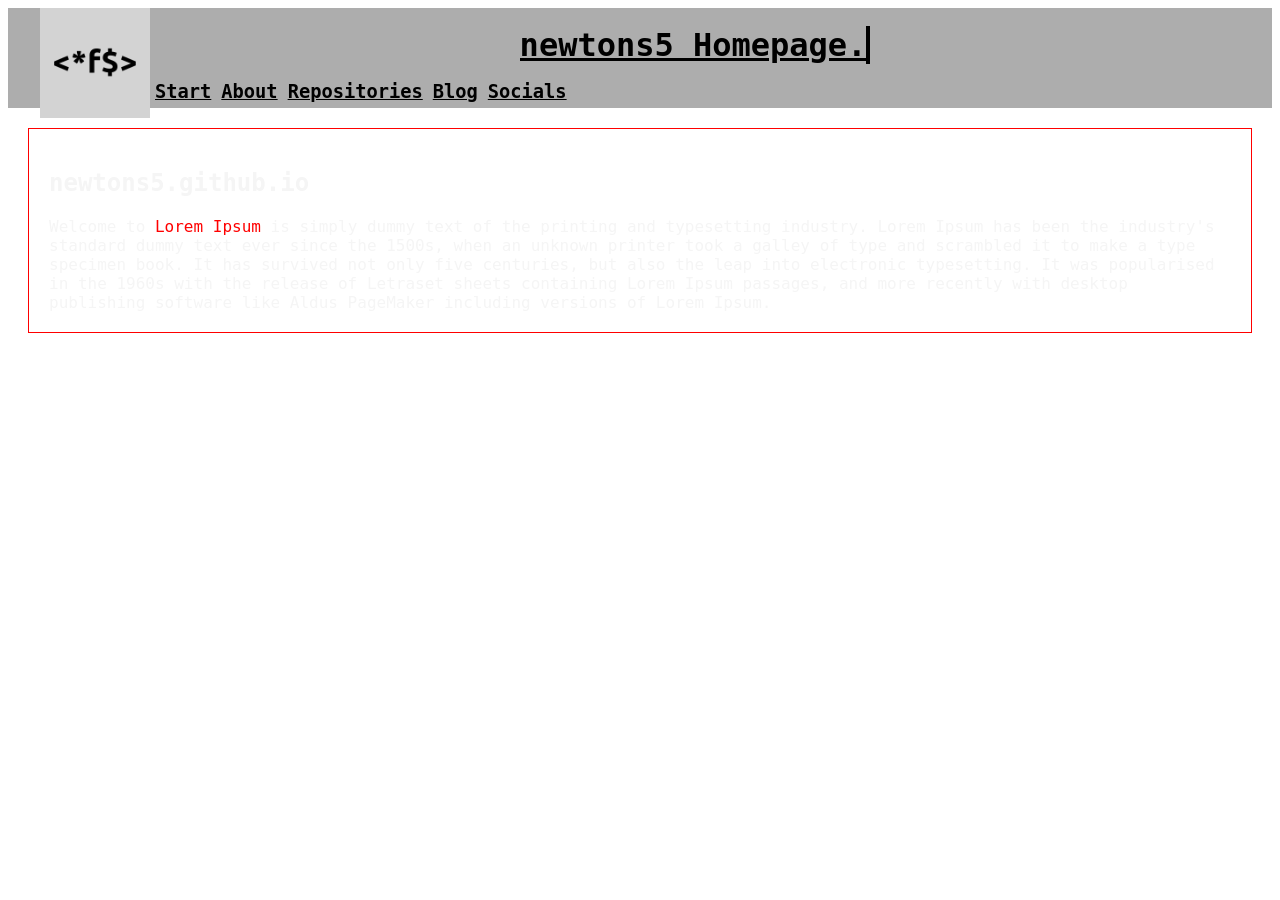
==== index.html @ 7b812e64 "mayor update" ====
<!DOCTYPE html>
<html lang="en">
    <head>
        <title>newtons5</title>
        <link rel="stylesheet" href="style.css">
        <link rel="icon" href="f$.ico" type="image/x-icon">
    </head>

<body>
    <header class="header">
    <div class="inner_header">
        <img class="logo" src="f$.png"/> 
        <h1 class="type-animation">newtons5 Homepage.</h1> 
        <h3 style="float: left;" class="nav"> <a href="index.html">Start</a> </h3>
        <h3 style="float: left;" class="nav"> <a href="about.html">About</a> </h3>
        <h3 style="float: left;" class="nav"> <a href="repositories.html">Repositories</a> </h3>
        <h3 style="float: left;" class="nav"> <a href="blog.html">Blog</a> </h3>
        <h3 style="float: left;" class="nav"> <a href="socials.html">Socials</a> </h3>
     </header>    

        <div class="entry_block"> 
            <h2>newtons5.github.io</h2>
            Welcome to <span style="color: red;">Lorem Ipsum</span> is simply dummy text of the printing and typesetting industry. Lorem Ipsum has been the industry's standard dummy text ever since the 1500s, when an unknown printer took a galley of type and scrambled it to make a type specimen book. It has survived not only five centuries, but also the leap into electronic typesetting. It was popularised in the 1960s with the release of Letraset sheets containing Lorem Ipsum passages, and more recently with desktop publishing software like Aldus PageMaker including versions of Lorem Ipsum.
        </div>




</body>
</html>
---- style.css ----
/*----------HEADER - Base----------*/
.header{
	width: 100%;
	height: 100px;
	display: block;
	background-color: #ADADAD;
}

.inner_header{

	width: 1200px;
	height: 100%;
	display: block;
	margin: 0 auto;
	background-color: #ADADAD;
}

.logo{
	height: 110px;
	float: left;
}


/*----------HEADER - Logo animation----------*/
@keyframes typing {
	from{width: 0}
}

@keyframes blink {
	50% {border-color: transparent;}
}

.type-animation {
	margin: 0 auto;
	position: relative;
	top: 18%;
	text-decoration-line: underline;
	font-family: monospace, times;
	color: black;
	display: block;
	white-space: nowrap;
	border-right: 4px solid;
	width: 18ch;


	animation: typing 2s steps(16),
	blink .5s infinite step-end alternate;
	overflow: hidden;
}


.typewSocial {
	margin: 0 auto;
	position: relative;
	top: 18%;
	text-decoration-line: underline;
	font-family: monospace, times;
	color: black;
	display: block;
	white-space: nowrap;
	border-right: 4px solid;
	width: 17ch;


	animation: typing 2s steps(16),
	blink .5s infinite step-end alternate;
	overflow: hidden;
}


/*----------HEADER - Navigation Anchors----------*/
.nav{
	margin: 0 auto;
	position: relative;
	top: 30%;
	font-family: monospace, times;
	padding: 5px;
	}


.nav a {
	text-decoration: underline; 
	color:black; 
}

.nav a:visited {
	text-decoration: underline; 
	color:black; 
}

.nav a:hover {
	text-decoration: none; 
	color:black; 
}



.entry_block{
	margin: 20px;
	padding: 20px;
	border-style: solid;
	border-width: 1.5px;
	border-color: red;
	border-spacing: 10px;
	border: collapse;
	font-family: monospace;
	font-size: 16px;
	color: whitesmoke;
}

/*----------Socials - Navigation Anchors----------*/
.socials a{
	text-decoration: none; 
	color:red; 
}

.socials a:visited {
	text-decoration: none; 
	color:red; 
}

.socials a:hover {
	text-decoration: underline; 
	color:red; 
}


/*----------BACKGROUND----------*/
body{ background-image: url(fondo.png)};  
<!DOCTYPE CSS>


/* . = class 	# = id [in line, id, class, type] */
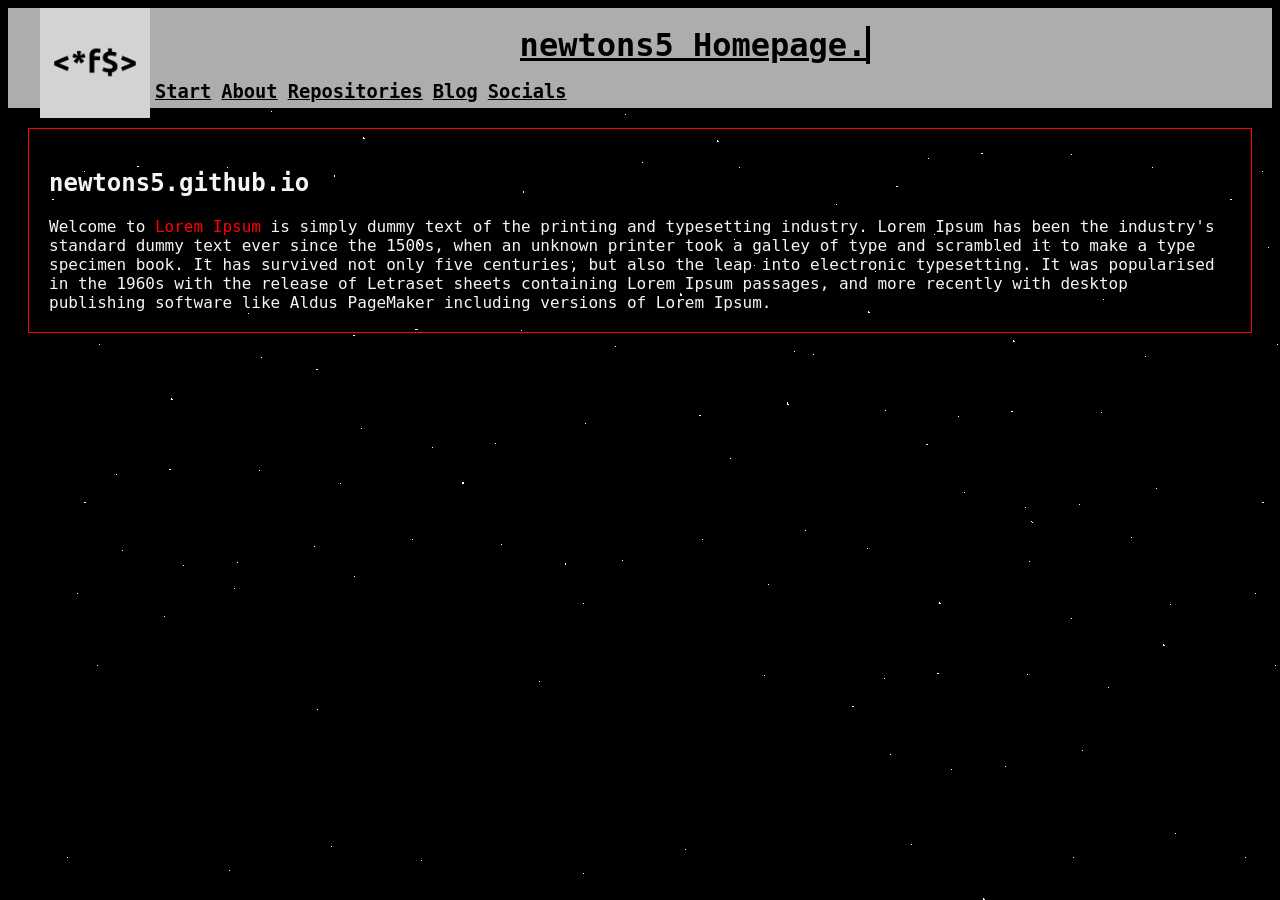
==== commit 456eb062: "ver0.1 Mayor update" ====
--- a/index.html
+++ b/index.html
@@ -1,30 +1,30 @@
-<!DOCTYPE html>
-<html lang="en">
-    <head>
-        <title>newtons5</title>
-        <link rel="stylesheet" href="style.css">
-        <link rel="icon" href="f$.ico" type="image/x-icon">
-    </head>
-
-<body>
-    <header class="header">
-    <div class="inner_header">
-        <img class="logo" src="f$.png"/> 
-        <h1 class="type-animation">newtons5 Homepage.</h1> 
-        <h3 style="float: left;" class="nav"> <a href="index.html">Start</a> </h3>
-        <h3 style="float: left;" class="nav"> <a href="about.html">About</a> </h3>
-        <h3 style="float: left;" class="nav"> <a href="repositories.html">Repositories</a> </h3>
-        <h3 style="float: left;" class="nav"> <a href="blog.html">Blog</a> </h3>
-        <h3 style="float: left;" class="nav"> <a href="socials.html">Socials</a> </h3>
-     </header>    
-
-        <div class="entry_block"> 
-            <h2>newtons5.github.io</h2>
-            Welcome to <span style="color: red;">Lorem Ipsum</span> is simply dummy text of the printing and typesetting industry. Lorem Ipsum has been the industry's standard dummy text ever since the 1500s, when an unknown printer took a galley of type and scrambled it to make a type specimen book. It has survived not only five centuries, but also the leap into electronic typesetting. It was popularised in the 1960s with the release of Letraset sheets containing Lorem Ipsum passages, and more recently with desktop publishing software like Aldus PageMaker including versions of Lorem Ipsum.
-        </div>
-
-
-
-
-</body>
-</html>
+<!DOCTYPE html>
+<html lang="en">
+    <head>
+        <title>newtons5</title>
+        <link rel="stylesheet" href="style.css">
+        <link rel="icon" href="f$.ico" type="image/x-icon">
+    </head>
+
+<body>
+    <header class="header">
+    <div class="inner_header">
+        <img class="logo" src="f$.png"/> 
+        <h1 class="type-animation">newtons5 Homepage.</h1> 
+        <h3 style="float: left;" class="nav"> <a href="index.html">Start</a> </h3>
+        <h3 style="float: left;" class="nav"> <a href="about.html">About</a> </h3>
+        <h3 style="float: left;" class="nav"> <a href="repositories.html">Repositories</a> </h3>
+        <h3 style="float: left;" class="nav"> <a href="blog.html">Blog</a> </h3>
+        <h3 style="float: left;" class="nav"> <a href="socials.html">Socials</a> </h3>
+     </header>    
+
+        <div class="entry_block"> 
+            <h2>newtons5.github.io</h2>
+            Welcome to <span style="color: red;">Lorem Ipsum</span> is simply dummy text of the printing and typesetting industry. Lorem Ipsum has been the industry's standard dummy text ever since the 1500s, when an unknown printer took a galley of type and scrambled it to make a type specimen book. It has survived not only five centuries, but also the leap into electronic typesetting. It was popularised in the 1960s with the release of Letraset sheets containing Lorem Ipsum passages, and more recently with desktop publishing software like Aldus PageMaker including versions of Lorem Ipsum.
+        </div>
+
+
+
+
+</body>
+</html>
--- a/style.css
+++ b/style.css
@@ -49,7 +49,7 @@
 }
 
 
-.typewSocial {
+.type-animation-socials {
 	margin: 0 auto;
 	position: relative;
 	top: 18%;
@@ -126,7 +126,7 @@
 
 
 /*----------BACKGROUND----------*/
-body{ background-image: url(fondo.png)};  
+body{ background-image: url(bg.png)};  
 <!DOCTYPE CSS>
 
 
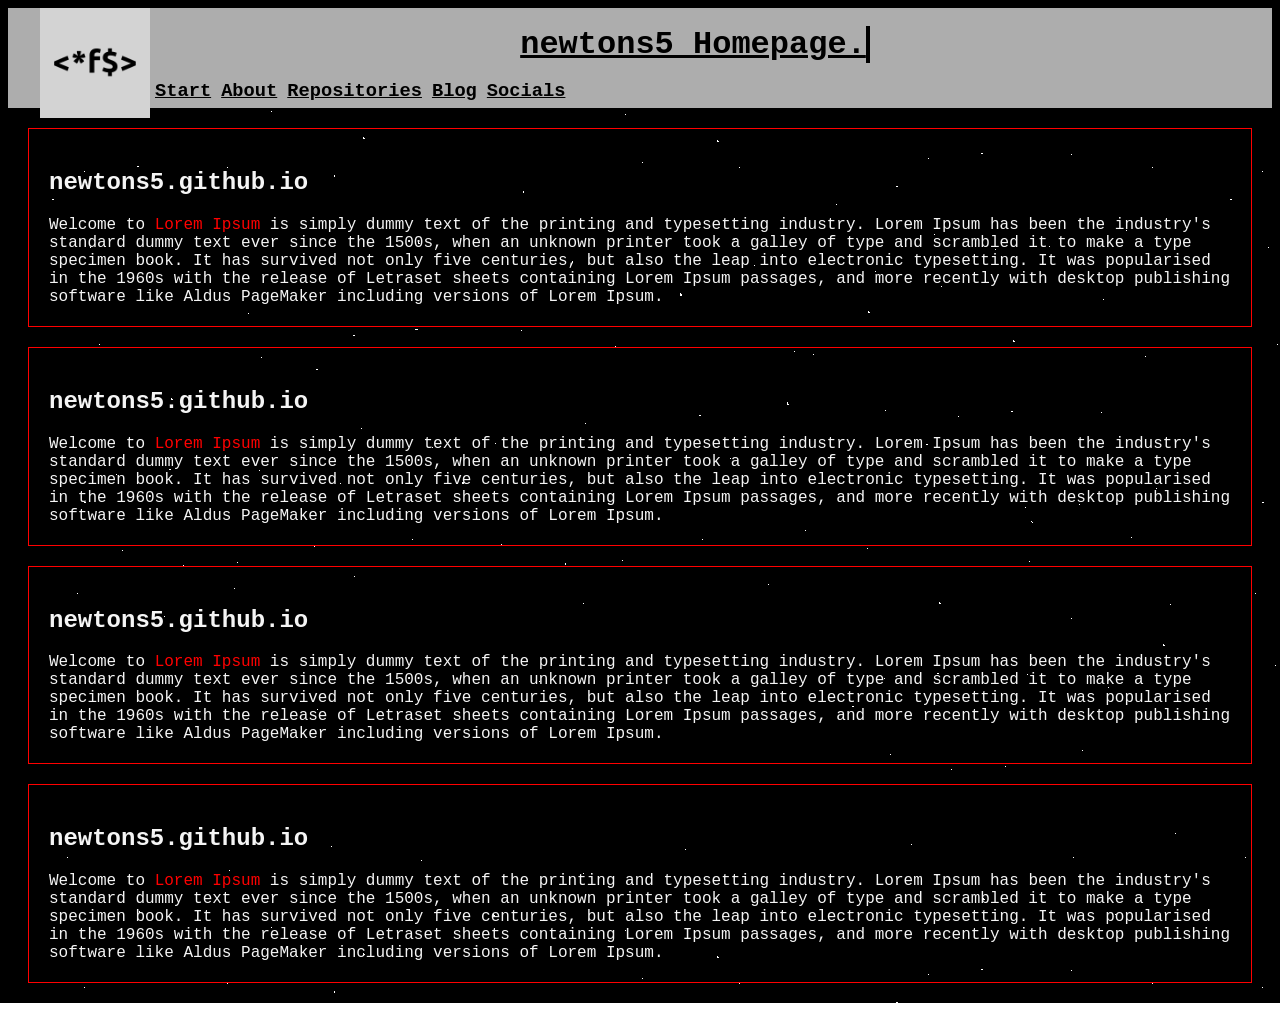
==== commit 54d46e1c: "add example blocks" ====
--- a/index.html
+++ b/index.html
@@ -23,6 +23,21 @@
             Welcome to <span style="color: red;">Lorem Ipsum</span> is simply dummy text of the printing and typesetting industry. Lorem Ipsum has been the industry's standard dummy text ever since the 1500s, when an unknown printer took a galley of type and scrambled it to make a type specimen book. It has survived not only five centuries, but also the leap into electronic typesetting. It was popularised in the 1960s with the release of Letraset sheets containing Lorem Ipsum passages, and more recently with desktop publishing software like Aldus PageMaker including versions of Lorem Ipsum.
         </div>
 
+        <div class="entry_block"> 
+            <h2>newtons5.github.io</h2>
+            Welcome to <span style="color: red;">Lorem Ipsum</span> is simply dummy text of the printing and typesetting industry. Lorem Ipsum has been the industry's standard dummy text ever since the 1500s, when an unknown printer took a galley of type and scrambled it to make a type specimen book. It has survived not only five centuries, but also the leap into electronic typesetting. It was popularised in the 1960s with the release of Letraset sheets containing Lorem Ipsum passages, and more recently with desktop publishing software like Aldus PageMaker including versions of Lorem Ipsum.
+        </div>
+
+        <div class="entry_block"> 
+            <h2>newtons5.github.io</h2>
+            Welcome to <span style="color: red;">Lorem Ipsum</span> is simply dummy text of the printing and typesetting industry. Lorem Ipsum has been the industry's standard dummy text ever since the 1500s, when an unknown printer took a galley of type and scrambled it to make a type specimen book. It has survived not only five centuries, but also the leap into electronic typesetting. It was popularised in the 1960s with the release of Letraset sheets containing Lorem Ipsum passages, and more recently with desktop publishing software like Aldus PageMaker including versions of Lorem Ipsum.
+        </div>
+
+        <div class="entry_block"> 
+            <h2>newtons5.github.io</h2>
+            Welcome to <span style="color: red;">Lorem Ipsum</span> is simply dummy text of the printing and typesetting industry. Lorem Ipsum has been the industry's standard dummy text ever since the 1500s, when an unknown printer took a galley of type and scrambled it to make a type specimen book. It has survived not only five centuries, but also the leap into electronic typesetting. It was popularised in the 1960s with the release of Letraset sheets containing Lorem Ipsum passages, and more recently with desktop publishing software like Aldus PageMaker including versions of Lorem Ipsum.
+        </div>
+
 
 
 
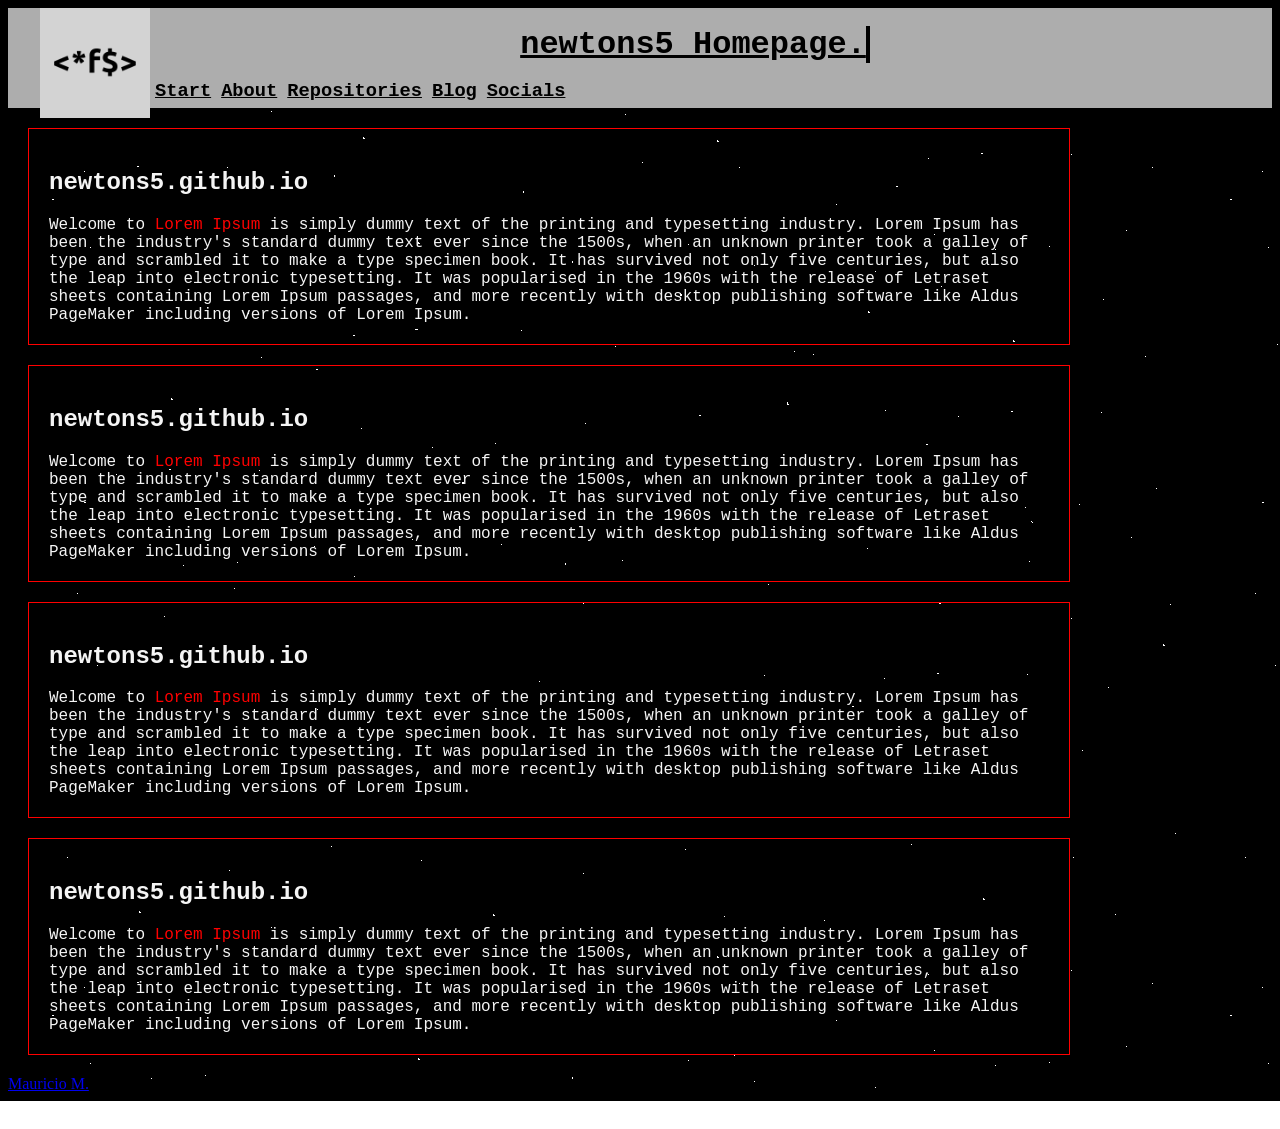
==== commit a969398e: "Update index.html" ====
--- a/index.html
+++ b/index.html
@@ -37,6 +37,8 @@
             <h2>newtons5.github.io</h2>
             Welcome to <span style="color: red;">Lorem Ipsum</span> is simply dummy text of the printing and typesetting industry. Lorem Ipsum has been the industry's standard dummy text ever since the 1500s, when an unknown printer took a galley of type and scrambled it to make a type specimen book. It has survived not only five centuries, but also the leap into electronic typesetting. It was popularised in the 1960s with the release of Letraset sheets containing Lorem Ipsum passages, and more recently with desktop publishing software like Aldus PageMaker including versions of Lorem Ipsum.
         </div>
+<div class="badge-base LI-profile-badge" data-locale="en_US" data-size="medium" data-theme="dark" data-type="VERTICAL" data-vanity="mauricio-m-71157433a" data-version="v1"><a class="badge-base__link LI-simple-link" href="https://www.linkedin.com/in/mauricio-m-71157433a?trk=profile-badge">Mauricio M.</a></div>
+              
 
 
 
--- a/style.css
+++ b/style.css
@@ -7,7 +7,6 @@
 }
 
 .inner_header{
-
 	width: 1200px;
 	height: 100%;
 	display: block;
@@ -98,6 +97,7 @@
 .entry_block{
 	margin: 20px;
 	padding: 20px;
+	width: 1000px;
 	border-style: solid;
 	border-width: 1.5px;
 	border-color: red;
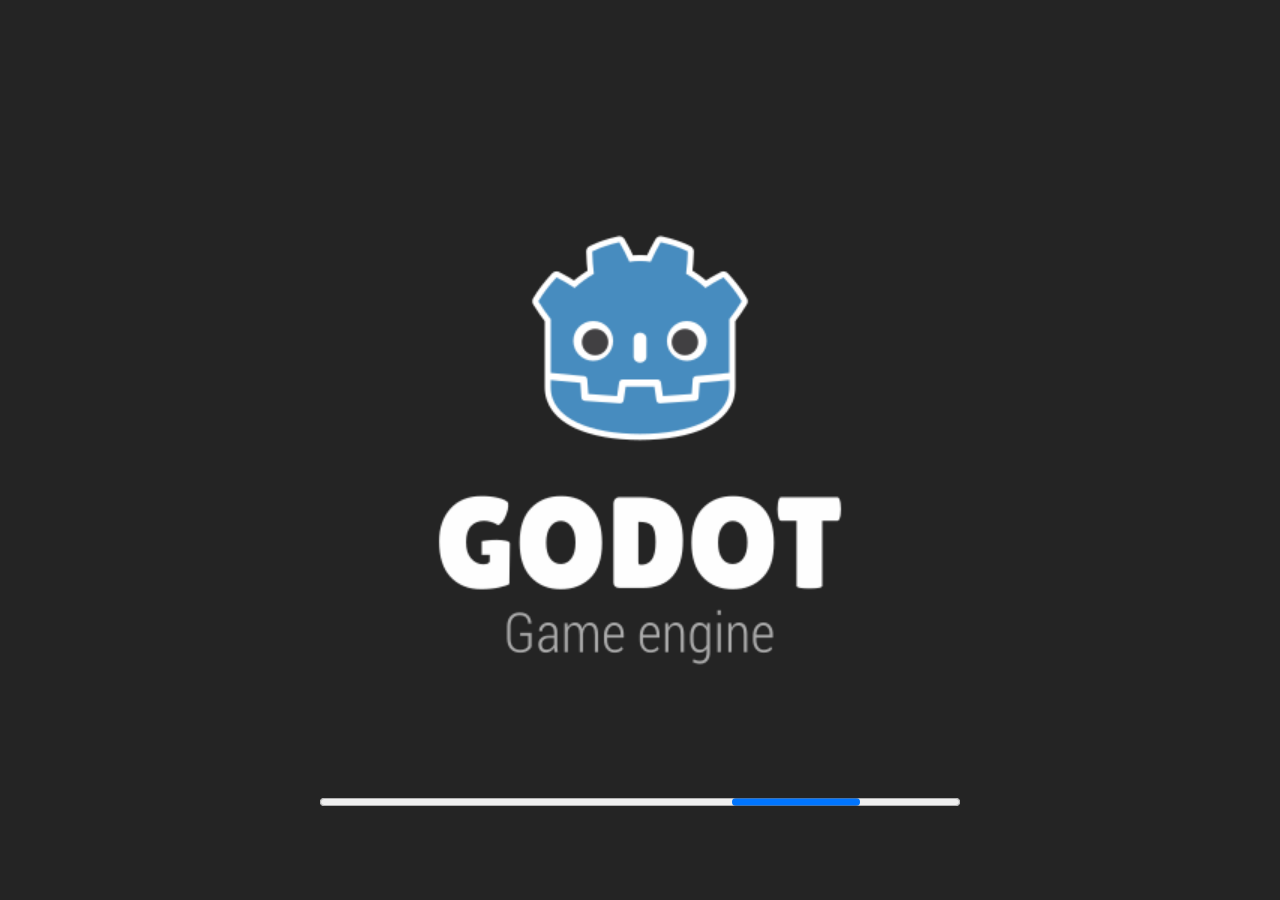
==== commit 9b08f96b: "Rename Forest_Tutorial.html to index.html" ====
--- a/index.html
+++ b/index.html
@@ -1,47 +1,220 @@
-<!DOCTYPE html>
-<html lang="en">
-    <head>
-        <title>newtons5</title>
-        <link rel="stylesheet" href="style.css">
-        <link rel="icon" href="f$.ico" type="image/x-icon">
-    </head>
-
-<body>
-    <header class="header">
-    <div class="inner_header">
-        <img class="logo" src="f$.png"/> 
-        <h1 class="type-animation">newtons5 Homepage.</h1> 
-        <h3 style="float: left;" class="nav"> <a href="index.html">Start</a> </h3>
-        <h3 style="float: left;" class="nav"> <a href="about.html">About</a> </h3>
-        <h3 style="float: left;" class="nav"> <a href="repositories.html">Repositories</a> </h3>
-        <h3 style="float: left;" class="nav"> <a href="blog.html">Blog</a> </h3>
-        <h3 style="float: left;" class="nav"> <a href="socials.html">Socials</a> </h3>
-     </header>    
-
-        <div class="entry_block"> 
-            <h2>newtons5.github.io</h2>
-            Welcome to <span style="color: red;">Lorem Ipsum</span> is simply dummy text of the printing and typesetting industry. Lorem Ipsum has been the industry's standard dummy text ever since the 1500s, when an unknown printer took a galley of type and scrambled it to make a type specimen book. It has survived not only five centuries, but also the leap into electronic typesetting. It was popularised in the 1960s with the release of Letraset sheets containing Lorem Ipsum passages, and more recently with desktop publishing software like Aldus PageMaker including versions of Lorem Ipsum.
-        </div>
-
-        <div class="entry_block"> 
-            <h2>newtons5.github.io</h2>
-            Welcome to <span style="color: red;">Lorem Ipsum</span> is simply dummy text of the printing and typesetting industry. Lorem Ipsum has been the industry's standard dummy text ever since the 1500s, when an unknown printer took a galley of type and scrambled it to make a type specimen book. It has survived not only five centuries, but also the leap into electronic typesetting. It was popularised in the 1960s with the release of Letraset sheets containing Lorem Ipsum passages, and more recently with desktop publishing software like Aldus PageMaker including versions of Lorem Ipsum.
-        </div>
-
-        <div class="entry_block"> 
-            <h2>newtons5.github.io</h2>
-            Welcome to <span style="color: red;">Lorem Ipsum</span> is simply dummy text of the printing and typesetting industry. Lorem Ipsum has been the industry's standard dummy text ever since the 1500s, when an unknown printer took a galley of type and scrambled it to make a type specimen book. It has survived not only five centuries, but also the leap into electronic typesetting. It was popularised in the 1960s with the release of Letraset sheets containing Lorem Ipsum passages, and more recently with desktop publishing software like Aldus PageMaker including versions of Lorem Ipsum.
-        </div>
-
-        <div class="entry_block"> 
-            <h2>newtons5.github.io</h2>
-            Welcome to <span style="color: red;">Lorem Ipsum</span> is simply dummy text of the printing and typesetting industry. Lorem Ipsum has been the industry's standard dummy text ever since the 1500s, when an unknown printer took a galley of type and scrambled it to make a type specimen book. It has survived not only five centuries, but also the leap into electronic typesetting. It was popularised in the 1960s with the release of Letraset sheets containing Lorem Ipsum passages, and more recently with desktop publishing software like Aldus PageMaker including versions of Lorem Ipsum.
-        </div>
-<div class="badge-base LI-profile-badge" data-locale="en_US" data-size="medium" data-theme="dark" data-type="VERTICAL" data-vanity="mauricio-m-71157433a" data-version="v1"><a class="badge-base__link LI-simple-link" href="https://www.linkedin.com/in/mauricio-m-71157433a?trk=profile-badge">Mauricio M.</a></div>
-              
-
-
-
-
-</body>
-</html>
+<!DOCTYPE html>
+<html lang="en">
+	<head>
+		<meta charset="utf-8">
+		<meta name="viewport" content="width=device-width, user-scalable=no, initial-scale=1.0">
+		<title>Forest_Tutorial</title>
+		<style>
+html, body, #canvas {
+	margin: 0;
+	padding: 0;
+	border: 0;
+}
+
+body {
+	color: white;
+	background-color: black;
+	overflow: hidden;
+	touch-action: none;
+}
+
+#canvas {
+	display: block;
+}
+
+#canvas:focus {
+	outline: none;
+}
+
+#status, #status-splash, #status-progress {
+	position: absolute;
+	left: 0;
+	right: 0;
+}
+
+#status, #status-splash {
+	top: 0;
+	bottom: 0;
+}
+
+#status {
+	background-color: #242424;
+	display: flex;
+	flex-direction: column;
+	justify-content: center;
+	align-items: center;
+	visibility: hidden;
+}
+
+#status-splash {
+	max-height: 100%;
+	max-width: 100%;
+	margin: auto;
+}
+
+#status-splash.show-image--false {
+	display: none;
+}
+
+#status-splash.fullsize--true {
+	height: 100%;
+	width: 100%;
+	object-fit: contain;
+}
+
+#status-splash.use-filter--false {
+	image-rendering: pixelated;
+}
+
+#status-progress, #status-notice {
+	display: none;
+}
+
+#status-progress {
+	bottom: 10%;
+	width: 50%;
+	margin: 0 auto;
+}
+
+#status-notice {
+	background-color: #5b3943;
+	border-radius: 0.5rem;
+	border: 1px solid #9b3943;
+	color: #e0e0e0;
+	font-family: 'Noto Sans', 'Droid Sans', Arial, sans-serif;
+	line-height: 1.3;
+	margin: 0 2rem;
+	overflow: hidden;
+	padding: 1rem;
+	text-align: center;
+	z-index: 1;
+}
+		</style>
+		<link id="-gd-engine-icon" rel="icon" type="image/png" href="Forest_Tutorial.icon.png" />
+<link rel="apple-touch-icon" href="Forest_Tutorial.apple-touch-icon.png"/>
+
+	</head>
+	<body>
+		<canvas id="canvas">
+			Your browser does not support the canvas tag.
+		</canvas>
+
+		<noscript>
+			Your browser does not support JavaScript.
+		</noscript>
+
+		<div id="status">
+			<img id="status-splash" class="show-image--true fullsize--true use-filter--true" src="Forest_Tutorial.png" alt="">
+			<progress id="status-progress"></progress>
+			<div id="status-notice"></div>
+		</div>
+
+		<script src="Forest_Tutorial.js"></script>
+		<script>
+const GODOT_CONFIG = {"args":[],"canvasResizePolicy":2,"ensureCrossOriginIsolationHeaders":true,"executable":"Forest_Tutorial","experimentalVK":false,"fileSizes":{"Forest_Tutorial.pck":15577952,"Forest_Tutorial.wasm":52106500},"focusCanvas":true,"gdextensionLibs":[]};
+const GODOT_THREADS_ENABLED = false;
+const engine = new Engine(GODOT_CONFIG);
+
+(function () {
+	const statusOverlay = document.getElementById('status');
+	const statusProgress = document.getElementById('status-progress');
+	const statusNotice = document.getElementById('status-notice');
+
+	let initializing = true;
+	let statusMode = '';
+
+	function setStatusMode(mode) {
+		if (statusMode === mode || !initializing) {
+			return;
+		}
+		if (mode === 'hidden') {
+			statusOverlay.remove();
+			initializing = false;
+			return;
+		}
+		statusOverlay.style.visibility = 'visible';
+		statusProgress.style.display = mode === 'progress' ? 'block' : 'none';
+		statusNotice.style.display = mode === 'notice' ? 'block' : 'none';
+		statusMode = mode;
+	}
+
+	function setStatusNotice(text) {
+		while (statusNotice.lastChild) {
+			statusNotice.removeChild(statusNotice.lastChild);
+		}
+		const lines = text.split('\n');
+		lines.forEach((line) => {
+			statusNotice.appendChild(document.createTextNode(line));
+			statusNotice.appendChild(document.createElement('br'));
+		});
+	}
+
+	function displayFailureNotice(err) {
+		console.error(err);
+		if (err instanceof Error) {
+			setStatusNotice(err.message);
+		} else if (typeof err === 'string') {
+			setStatusNotice(err);
+		} else {
+			setStatusNotice('An unknown error occurred.');
+		}
+		setStatusMode('notice');
+		initializing = false;
+	}
+
+	const missing = Engine.getMissingFeatures({
+		threads: GODOT_THREADS_ENABLED,
+	});
+
+	if (missing.length !== 0) {
+		if (GODOT_CONFIG['serviceWorker'] && GODOT_CONFIG['ensureCrossOriginIsolationHeaders'] && 'serviceWorker' in navigator) {
+			let serviceWorkerRegistrationPromise;
+			try {
+				serviceWorkerRegistrationPromise = navigator.serviceWorker.getRegistration();
+			} catch (err) {
+				serviceWorkerRegistrationPromise = Promise.reject(new Error('Service worker registration failed.'));
+			}
+			// There's a chance that installing the service worker would fix the issue
+			Promise.race([
+				serviceWorkerRegistrationPromise.then((registration) => {
+					if (registration != null) {
+						return Promise.reject(new Error('Service worker already exists.'));
+					}
+					return registration;
+				}).then(() => engine.installServiceWorker()),
+				// For some reason, `getRegistration()` can stall
+				new Promise((resolve) => {
+					setTimeout(() => resolve(), 2000);
+				}),
+			]).then(() => {
+				// Reload if there was no error.
+				window.location.reload();
+			}).catch((err) => {
+				console.error('Error while registering service worker:', err);
+			});
+		} else {
+			// Display the message as usual
+			const missingMsg = 'Error\nThe following features required to run Godot projects on the Web are missing:\n';
+			displayFailureNotice(missingMsg + missing.join('\n'));
+		}
+	} else {
+		setStatusMode('progress');
+		engine.startGame({
+			'onProgress': function (current, total) {
+				if (current > 0 && total > 0) {
+					statusProgress.value = current;
+					statusProgress.max = total;
+				} else {
+					statusProgress.removeAttribute('value');
+					statusProgress.removeAttribute('max');
+				}
+			},
+		}).then(() => {
+			setStatusMode('hidden');
+		}, displayFailureNotice);
+	}
+}());
+		</script>
+	</body>
+</html>
+
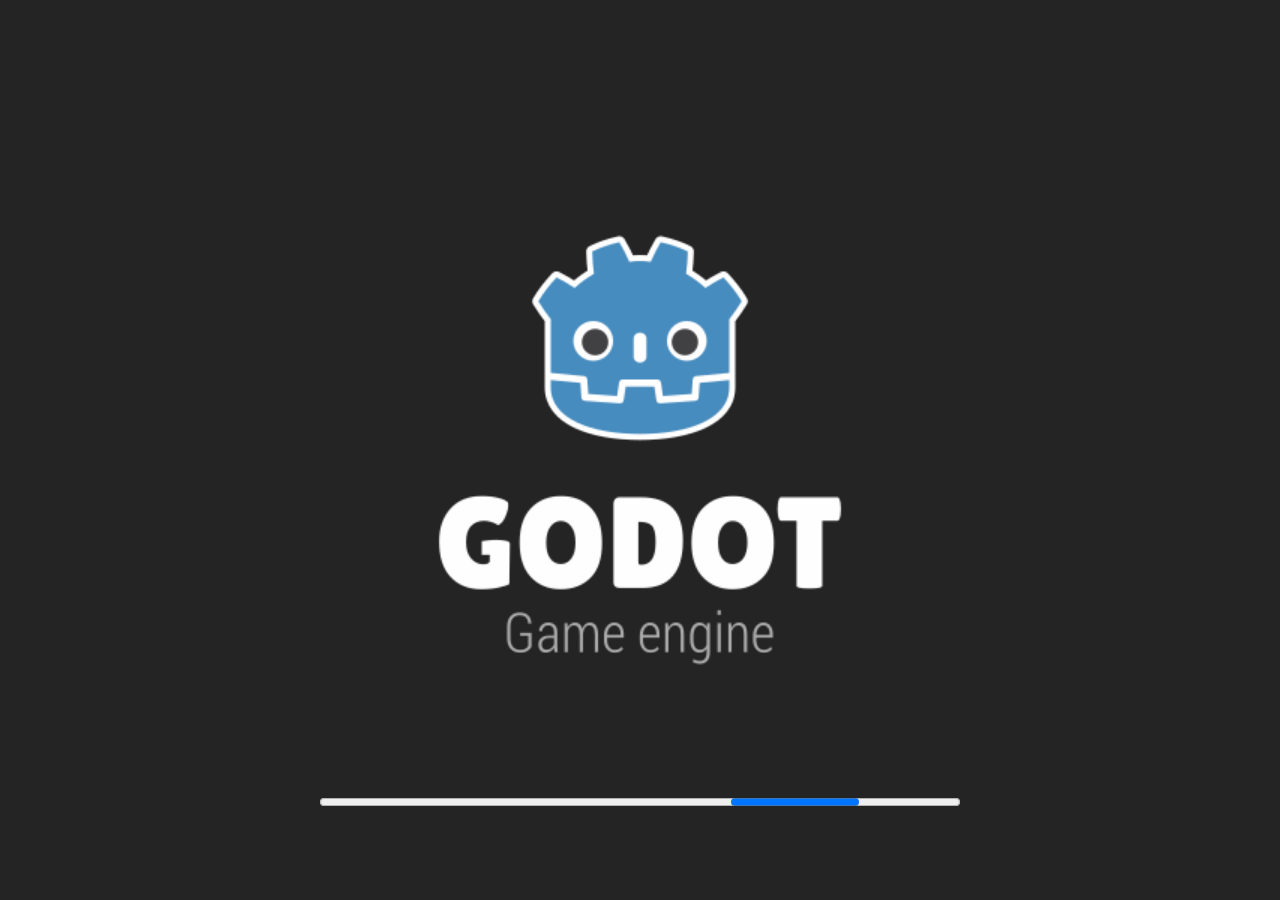
==== commit 1628154e: "he" ====
--- a/index.html
+++ b/index.html
@@ -111,7 +111,7 @@
 
 		<script src="Forest_Tutorial.js"></script>
 		<script>
-const GODOT_CONFIG = {"args":[],"canvasResizePolicy":2,"ensureCrossOriginIsolationHeaders":true,"executable":"Forest_Tutorial","experimentalVK":false,"fileSizes":{"Forest_Tutorial.pck":15577952,"Forest_Tutorial.wasm":52106500},"focusCanvas":true,"gdextensionLibs":[]};
+const GODOT_CONFIG = {"args":[],"canvasResizePolicy":2,"ensureCrossOriginIsolationHeaders":true,"executable":"Forest_Tutorial","experimentalVK":false,"fileSizes":{"Forest_Tutorial.pck":15578928,"Forest_Tutorial.wasm":52106500},"focusCanvas":true,"gdextensionLibs":[]};
 const GODOT_THREADS_ENABLED = false;
 const engine = new Engine(GODOT_CONFIG);
 
